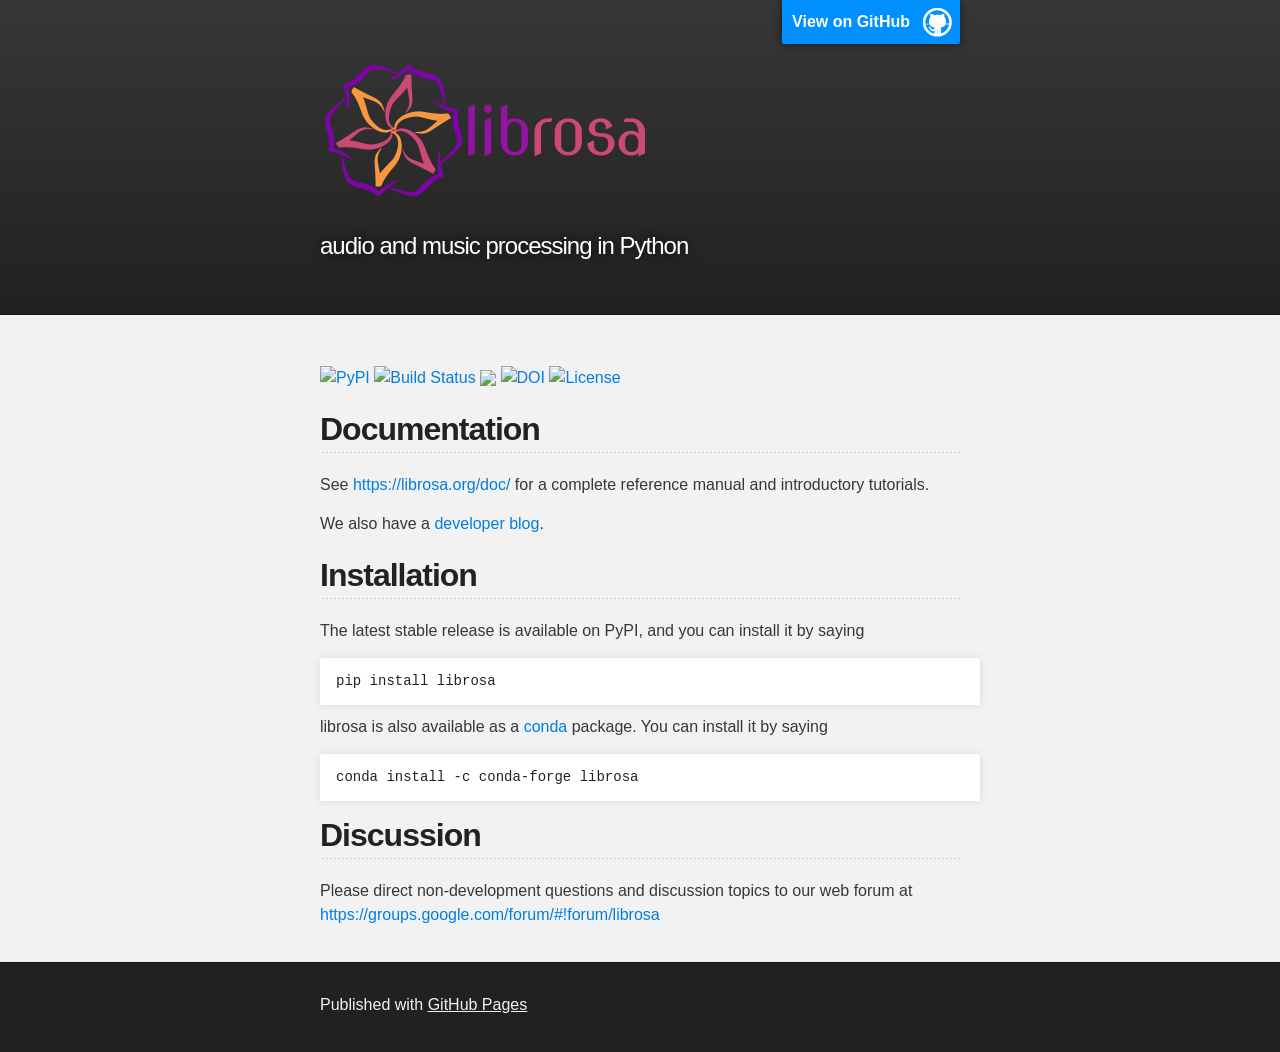
==== index.html @ 3ee2ef2c "updated badges" ====
<!DOCTYPE html>
<html>

  <head>
    <meta charset='utf-8'>
    <meta http-equiv="X-UA-Compatible" content="chrome=1">
    <meta name="description" content="Librosa : audio and music processing in Python">

    <link rel="stylesheet" type="text/css" media="screen" href="stylesheets/stylesheet.css">

    <title>Librosa</title>

<!-- Global site tag (gtag.js) - Google Analytics -->
<script async src="https://www.googletagmanager.com/gtag/js?id=UA-171031946-1"></script>
<script>
  window.dataLayer = window.dataLayer || [];
  function gtag(){dataLayer.push(arguments);}
  gtag('js', new Date());

  gtag('config', 'UA-171031946-1');
</script>
  </head>

  <body>

    <!-- HEADER -->
    <div id="header_wrap" class="outer">
        <header class="inner">
          <a id="forkme_banner" href="https://github.com/librosa">View on GitHub</a>

          <!-- <h1 id="project_title">Librosa</h1> -->
          <img src="images/librosa_logo_text.png" alt="Librosa">
          <h2 id="project_tagline">audio and music processing in Python</h2>

        </header>
    </div>

    <!-- MAIN CONTENT -->
    <div id="main_content_wrap" class="outer">
      <section id="main_content" class="inner">
        <p><a href="https://pypi.python.org/pypi/librosa"><img src="https://img.shields.io/pypi/v/librosa.svg" alt="PyPI"></a>
            <a href="https://github.com/librosa/librosa/actions/workflows/ci.yml"><img src="https://github.com/librosa/librosa/actions/workflows/ci.yml/badge.svg" alt="Build Status"></a>
            <a href="https://codecov.io/gh/librosa/librosa"><img src="https://codecov.io/gh/librosa/librosa/branch/main/graph/badge.svg?token=ULWnUHaIJC"/></a>
            <a href="https://doi.org/10.5281/zenodo.591533"><img src="https://zenodo.org/badge/DOI/10.5281/zenodo.591533.svg" alt="DOI"></a>
            <a href="https://github.com/librosa/librosa/blob/main/LICENSE.md"><img src="https://img.shields.io/pypi/l/librosa.svg" alt="License"></a>
        </p>

<h2>
<a id="documentation" class="anchor" href="#documentation" aria-hidden="true"><span aria-hidden="true" class="octicon octicon-link"></span></a>Documentation</h2>

<p>See <a href="https://librosa.org/doc/">https://librosa.org/doc/</a> for a complete reference manual and introductory tutorials.</p>

<p>We also have a <a href="https://librosa.org/blog/">developer blog</a>.<p>

<h2><a id="installation" class="anchor" href="#installation" aria-hidden="true"><span aria-hidden="true" class="octicon octicon-link"></span></a>Installation</h2>

<p>The latest stable release is available on PyPI, and you can install it by saying </p>

<pre><code>pip install librosa
</code></pre>

<p>librosa is also available as a <a href="https://anaconda.org/">conda</a> package.  You can
install it by saying </p>

<pre><code>conda install -c conda-forge librosa</code></pre>

<h2>
<a id="discussion" class="anchor" href="#discussion" aria-hidden="true"><span aria-hidden="true" class="octicon octicon-link"></span></a>Discussion</h2>

<p>Please direct non-development questions and discussion topics to our web forum at 
<a href="https://groups.google.com/forum/#!forum/librosa">https://groups.google.com/forum/#!forum/librosa</a> </p>
      </section>
    </div>

    <!-- FOOTER  -->
    <div id="footer_wrap" class="outer">
      <footer class="inner">
        <p>Published with <a href="https://pages.github.com">GitHub Pages</a></p>
      </footer>
    </div>

    

  </body>
</html>
---- stylesheets/stylesheet.css ----
/*******************************************************************************
Slate Theme for GitHub Pages
by Jason Costello, @jsncostello
*******************************************************************************/

@import url(github-light.css);

/*******************************************************************************
MeyerWeb Reset
*******************************************************************************/

html, body, div, span, applet, object, iframe,
h1, h2, h3, h4, h5, h6, p, blockquote, pre,
a, abbr, acronym, address, big, cite, code,
del, dfn, em, img, ins, kbd, q, s, samp,
small, strike, strong, sub, sup, tt, var,
b, u, i, center,
dl, dt, dd, ol, ul, li,
fieldset, form, label, legend,
table, caption, tbody, tfoot, thead, tr, th, td,
article, aside, canvas, details, embed,
figure, figcaption, footer, header, hgroup,
menu, nav, output, ruby, section, summary,
time, mark, audio, video {
  margin: 0;
  padding: 0;
  border: 0;
  font: inherit;
  vertical-align: baseline;
}

/* HTML5 display-role reset for older browsers */
article, aside, details, figcaption, figure,
footer, header, hgroup, menu, nav, section {
  display: block;
}

ol, ul {
  list-style: none;
}

table {
  border-collapse: collapse;
  border-spacing: 0;
}

/*******************************************************************************
Theme Styles
*******************************************************************************/

body {
  box-sizing: border-box;
  color:#373737;
  background: #212121;
  font-size: 16px;
  font-family: 'Myriad Pro', Calibri, Helvetica, Arial, sans-serif;
  line-height: 1.5;
  -webkit-font-smoothing: antialiased;
}

h1, h2, h3, h4, h5, h6 {
  margin: 10px 0;
  font-weight: 700;
  color:#222222;
  font-family: 'Lucida Grande', 'Calibri', Helvetica, Arial, sans-serif;
  letter-spacing: -1px;
}

h1 {
  font-size: 36px;
  font-weight: 700;
}

h2 {
  padding-bottom: 10px;
  font-size: 32px;
  background: url('../images/bg_hr.png') repeat-x bottom;
}

h3 {
  font-size: 24px;
}

h4 {
  font-size: 21px;
}

h5 {
  font-size: 18px;
}

h6 {
  font-size: 16px;
}

p {
  margin: 10px 0 15px 0;
}

footer p {
  color: #f2f2f2;
}

a {
  text-decoration: none;
  color: #007edf;
  text-shadow: none;

  transition: color 0.5s ease;
  transition: text-shadow 0.5s ease;
  -webkit-transition: color 0.5s ease;
  -webkit-transition: text-shadow 0.5s ease;
  -moz-transition: color 0.5s ease;
  -moz-transition: text-shadow 0.5s ease;
  -o-transition: color 0.5s ease;
  -o-transition: text-shadow 0.5s ease;
  -ms-transition: color 0.5s ease;
  -ms-transition: text-shadow 0.5s ease;
}

a:hover, a:focus {text-decoration: underline;}

footer a {
  color: #F2F2F2;
  text-decoration: underline;
}

em {
  font-style: italic;
}

strong {
  font-weight: bold;
}

img {
  position: relative;
  margin: 0 auto;
  max-width: 739px;
  padding: 5px;
  margin: 10px 0 10px 0;
  /*
  border: 1px solid #ebebeb;

  box-shadow: 0 0 5px #ebebeb;
  -webkit-box-shadow: 0 0 5px #ebebeb;
  -moz-box-shadow: 0 0 5px #ebebeb;
  -o-box-shadow: 0 0 5px #ebebeb;
  -ms-box-shadow: 0 0 5px #ebebeb; */
}

p img {
  display: inline;
  margin: 0;
  padding: 0;
  vertical-align: middle;
  text-align: center;
  border: none;
}

pre, code {
  width: 100%;
  color: #222;
  background-color: #fff;

  font-family: Monaco, "Bitstream Vera Sans Mono", "Lucida Console", Terminal, monospace;
  font-size: 14px;

  border-radius: 2px;
  -moz-border-radius: 2px;
  -webkit-border-radius: 2px;
}

pre {
  width: 100%;
  padding: 10px;
  box-shadow: 0 0 10px rgba(0,0,0,.1);
  overflow: auto;
}

code {
  padding: 3px;
  margin: 0 3px;
  box-shadow: 0 0 10px rgba(0,0,0,.1);
}

pre code {
  display: block;
  box-shadow: none;
}

blockquote {
  color: #666;
  margin-bottom: 20px;
  padding: 0 0 0 20px;
  border-left: 3px solid #bbb;
}


ul, ol, dl {
  margin-bottom: 15px
}

ul {
  list-style-position: inside;
  list-style: disc;
  padding-left: 20px;
}

ol {
  list-style-position: inside;
  list-style: decimal;
  padding-left: 20px;
}

dl dt {
  font-weight: bold;
}

dl dd {
  padding-left: 20px;
  font-style: italic;
}

dl p {
  padding-left: 20px;
  font-style: italic;
}

hr {
  height: 1px;
  margin-bottom: 5px;
  border: none;
  background: url('../images/bg_hr.png') repeat-x center;
}

table {
  border: 1px solid #373737;
  margin-bottom: 20px;
  text-align: left;
 }

th {
  font-family: 'Lucida Grande', 'Helvetica Neue', Helvetica, Arial, sans-serif;
  padding: 10px;
  background: #373737;
  color: #fff;
 }

td {
  padding: 10px;
  border: 1px solid #373737;
 }

form {
  background: #f2f2f2;
  padding: 20px;
}

/*******************************************************************************
Full-Width Styles
*******************************************************************************/

.outer {
  width: 100%;
}

.inner {
  position: relative;
  max-width: 640px;
  padding: 20px 10px;
  margin: 0 auto;
}

#forkme_banner {
  display: block;
  position: absolute;
  top:0;
  right: 10px;
  z-index: 10;
  padding: 10px 50px 10px 10px;
  color: #fff;
  background: url('../images/blacktocat.png') #0090ff no-repeat 95% 50%;
  font-weight: 700;
  box-shadow: 0 0 10px rgba(0,0,0,.5);
  border-bottom-left-radius: 2px;
  border-bottom-right-radius: 2px;
}

#header_wrap {
  background: #212121;
  background: -moz-linear-gradient(top, #373737, #212121);
  background: -webkit-linear-gradient(top, #373737, #212121);
  background: -ms-linear-gradient(top, #373737, #212121);
  background: -o-linear-gradient(top, #373737, #212121);
  background: linear-gradient(top, #373737, #212121);
}

#header_wrap .inner {
  padding: 50px 10px 30px 10px;
}

#project_title {
  margin: 0;
  color: #fff;
  font-size: 42px;
  font-weight: 700;
  text-shadow: #111 0px 0px 10px;
}

#project_tagline {
  color: #fff;
  font-size: 24px;
  font-weight: 300;
  background: none;
  text-shadow: #111 0px 0px 10px;
}

#downloads {
  position: absolute;
  width: 210px;
  z-index: 10;
  bottom: -40px;
  right: 0;
  height: 70px;
  background: url('../images/icon_download.png') no-repeat 0% 90%;
}

.zip_download_link {
  display: block;
  float: right;
  width: 90px;
  height:70px;
  text-indent: -5000px;
  overflow: hidden;
  background: url(../images/sprite_download.png) no-repeat bottom left;
}

.tar_download_link {
  display: block;
  float: right;
  width: 90px;
  height:70px;
  text-indent: -5000px;
  overflow: hidden;
  background: url(../images/sprite_download.png) no-repeat bottom right;
  margin-left: 10px;
}

.zip_download_link:hover {
  background: url(../images/sprite_download.png) no-repeat top left;
}

.tar_download_link:hover {
  background: url(../images/sprite_download.png) no-repeat top right;
}

#main_content_wrap {
  background: #f2f2f2;
  border-top: 1px solid #111;
  border-bottom: 1px solid #111;
}

#main_content {
  padding-top: 40px;
}

#footer_wrap {
  background: #212121;
}



/*******************************************************************************
Small Device Styles
*******************************************************************************/

@media screen and (max-width: 480px) {
  body {
    font-size:14px;
  }

  #downloads {
    display: none;
  }

  .inner {
    min-width: 320px;
    max-width: 480px;
  }

  #project_title {
  font-size: 32px;
  }

  h1 {
    font-size: 28px;
  }

  h2 {
    font-size: 24px;
  }

  h3 {
    font-size: 21px;
  }

  h4 {
    font-size: 18px;
  }

  h5 {
    font-size: 14px;
  }

  h6 {
    font-size: 12px;
  }

  code, pre {
    min-width: 320px;
    max-width: 480px;
    font-size: 11px;
  }

}
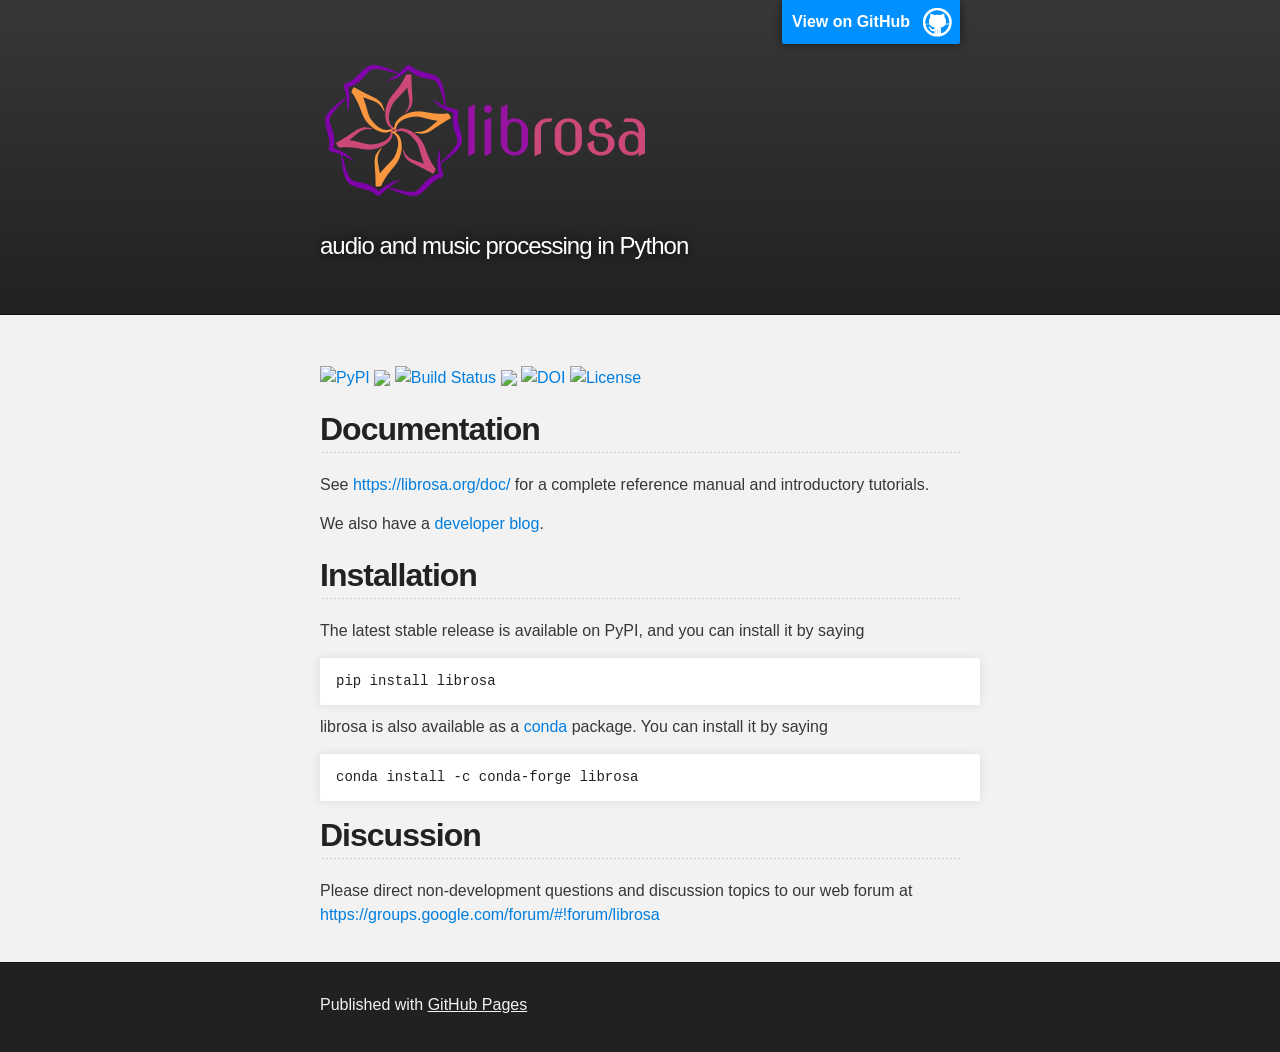
==== commit 5307212b: "added condaforge badge" ====
--- a/index.html
+++ b/index.html
@@ -39,6 +39,7 @@
     <div id="main_content_wrap" class="outer">
       <section id="main_content" class="inner">
         <p><a href="https://pypi.python.org/pypi/librosa"><img src="https://img.shields.io/pypi/v/librosa.svg" alt="PyPI"></a>
+            <a href="https://anaconda.org/conda-forge/librosa"> <img src="https://anaconda.org/conda-forge/librosa/badges/version.svg" /> </a>
             <a href="https://github.com/librosa/librosa/actions/workflows/ci.yml"><img src="https://github.com/librosa/librosa/actions/workflows/ci.yml/badge.svg" alt="Build Status"></a>
             <a href="https://codecov.io/gh/librosa/librosa"><img src="https://codecov.io/gh/librosa/librosa/branch/main/graph/badge.svg?token=ULWnUHaIJC"/></a>
             <a href="https://doi.org/10.5281/zenodo.591533"><img src="https://zenodo.org/badge/DOI/10.5281/zenodo.591533.svg" alt="DOI"></a>
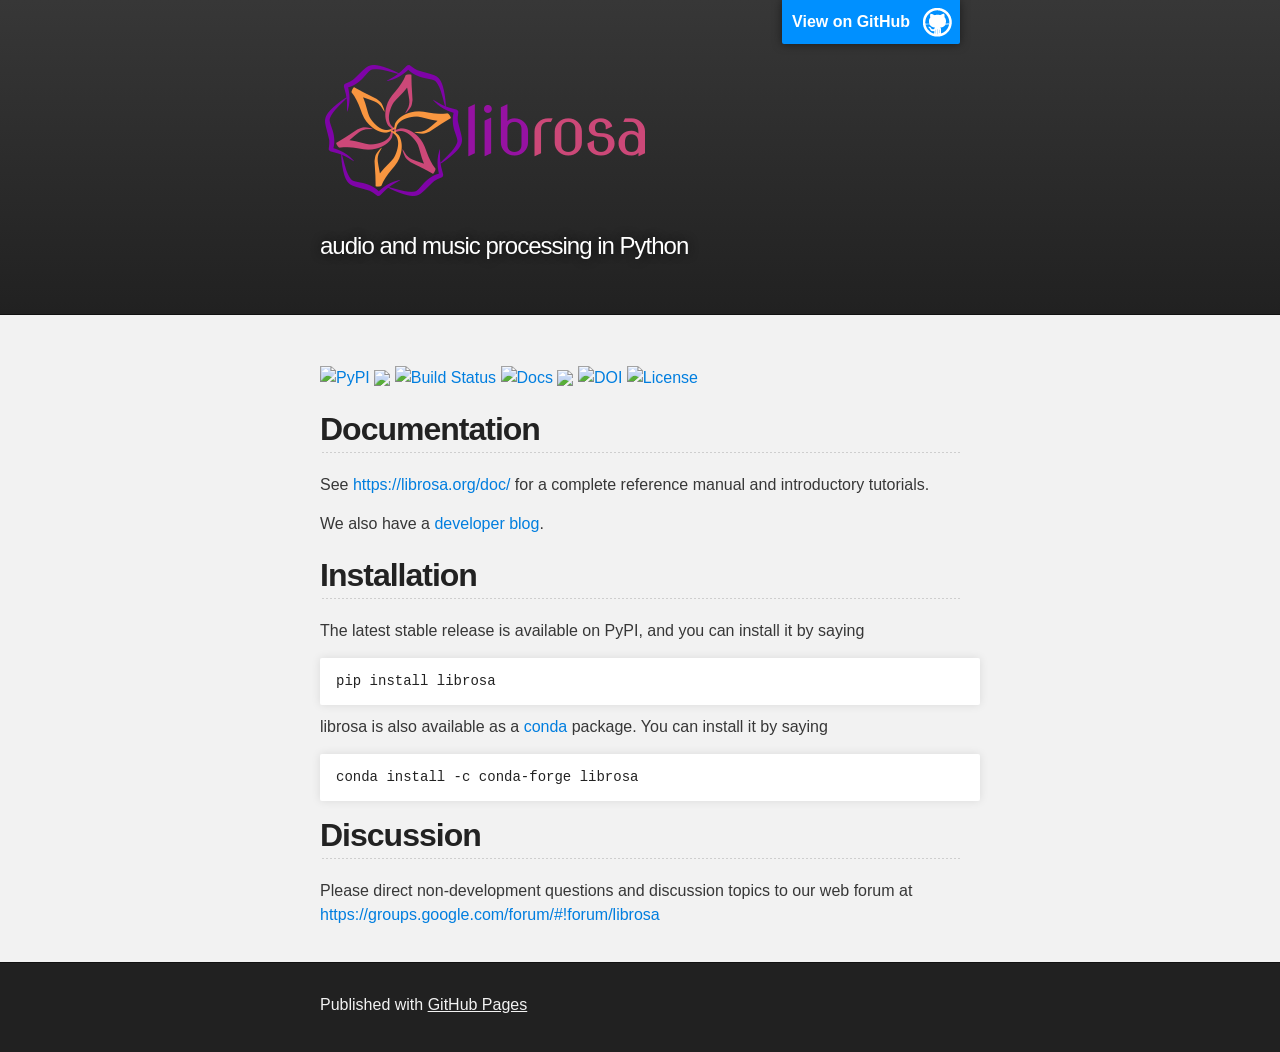
==== commit 9d2c0612: "Added doc build status badge" ====
--- a/index.html
+++ b/index.html
@@ -41,6 +41,7 @@
         <p><a href="https://pypi.python.org/pypi/librosa"><img src="https://img.shields.io/pypi/v/librosa.svg" alt="PyPI"></a>
             <a href="https://anaconda.org/conda-forge/librosa"> <img src="https://anaconda.org/conda-forge/librosa/badges/version.svg" /> </a>
             <a href="https://github.com/librosa/librosa/actions/workflows/ci.yml"><img src="https://github.com/librosa/librosa/actions/workflows/ci.yml/badge.svg" alt="Build Status"></a>
+            <a href="https://github.com/librosa/librosa/actions/workflows/docs.yml"><img src="https://github.com/librosa/librosa/actions/workflows/docs.yml/badge.svg" alt="Docs"></a>
             <a href="https://codecov.io/gh/librosa/librosa"><img src="https://codecov.io/gh/librosa/librosa/branch/main/graph/badge.svg?token=ULWnUHaIJC"/></a>
             <a href="https://doi.org/10.5281/zenodo.591533"><img src="https://zenodo.org/badge/DOI/10.5281/zenodo.591533.svg" alt="DOI"></a>
             <a href="https://github.com/librosa/librosa/blob/main/LICENSE.md"><img src="https://img.shields.io/pypi/l/librosa.svg" alt="License"></a>
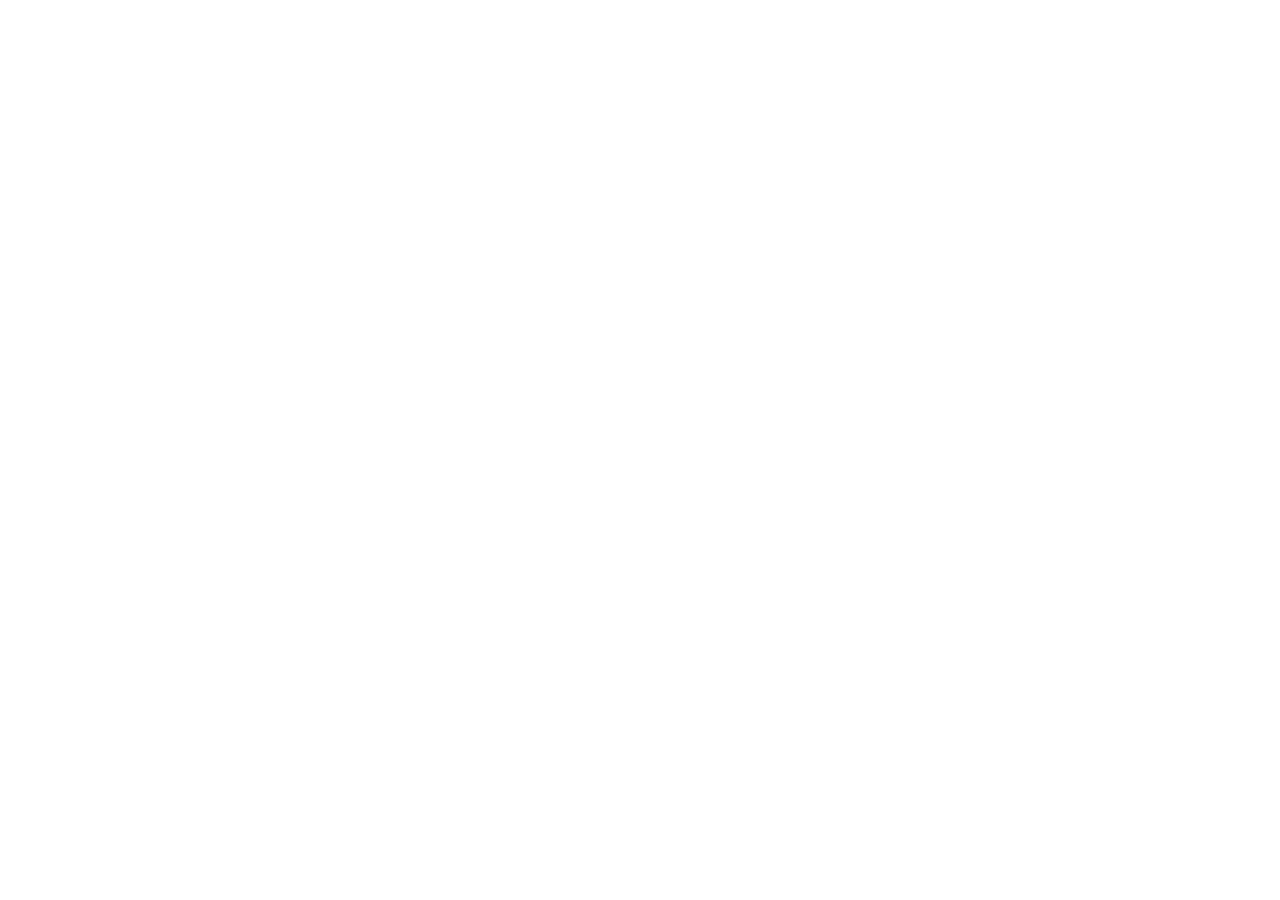
==== commit 9fbe7b10: "Redirect GitHub Pages site to /doc" ====
--- a/index.html
+++ b/index.html
@@ -1,87 +1,16 @@
-<!DOCTYPE html>
-<html>
-
+<!doctype html>
+<html lang="en">
   <head>
-    <meta charset='utf-8'>
-    <meta http-equiv="X-UA-Compatible" content="chrome=1">
-    <meta name="description" content="Librosa : audio and music processing in Python">
-
-    <link rel="stylesheet" type="text/css" media="screen" href="stylesheets/stylesheet.css">
-
-    <title>Librosa</title>
-
-<!-- Global site tag (gtag.js) - Google Analytics -->
-<script async src="https://www.googletagmanager.com/gtag/js?id=UA-171031946-1"></script>
-<script>
-  window.dataLayer = window.dataLayer || [];
-  function gtag(){dataLayer.push(arguments);}
-  gtag('js', new Date());
-
-  gtag('config', 'UA-171031946-1');
-</script>
+    <meta charset="utf-8">
+    <title>Redirecting to librosa documentation</title>
+    <link rel="canonical" href="https://librosa.org/doc">
+    <meta http-equiv="refresh" content="0; url=https://librosa.org/doc">
+    <meta name="robots" content="noindex">
+    <script>
+      window.location.replace("https://librosa.org/doc" + window.location.search + window.location.hash);
+    </script>
   </head>
-
   <body>
-
-    <!-- HEADER -->
-    <div id="header_wrap" class="outer">
-        <header class="inner">
-          <a id="forkme_banner" href="https://github.com/librosa">View on GitHub</a>
-
-          <!-- <h1 id="project_title">Librosa</h1> -->
-          <img src="images/librosa_logo_text.png" alt="Librosa">
-          <h2 id="project_tagline">audio and music processing in Python</h2>
-
-        </header>
-    </div>
-
-    <!-- MAIN CONTENT -->
-    <div id="main_content_wrap" class="outer">
-      <section id="main_content" class="inner">
-        <p><a href="https://pypi.python.org/pypi/librosa"><img src="https://img.shields.io/pypi/v/librosa.svg" alt="PyPI"></a>
-            <a href="https://anaconda.org/conda-forge/librosa"> <img src="https://anaconda.org/conda-forge/librosa/badges/version.svg" /> </a>
-            <a href="https://github.com/librosa/librosa/actions/workflows/ci.yml"><img src="https://github.com/librosa/librosa/actions/workflows/ci.yml/badge.svg" alt="Build Status"></a>
-            <a href="https://github.com/librosa/librosa/actions/workflows/docs.yml"><img src="https://github.com/librosa/librosa/actions/workflows/docs.yml/badge.svg" alt="Docs"></a>
-            <a href="https://codecov.io/gh/librosa/librosa"><img src="https://codecov.io/gh/librosa/librosa/branch/main/graph/badge.svg?token=ULWnUHaIJC"/></a>
-            <a href="https://doi.org/10.5281/zenodo.591533"><img src="https://zenodo.org/badge/DOI/10.5281/zenodo.591533.svg" alt="DOI"></a>
-            <a href="https://github.com/librosa/librosa/blob/main/LICENSE.md"><img src="https://img.shields.io/pypi/l/librosa.svg" alt="License"></a>
-        </p>
-
-<h2>
-<a id="documentation" class="anchor" href="#documentation" aria-hidden="true"><span aria-hidden="true" class="octicon octicon-link"></span></a>Documentation</h2>
-
-<p>See <a href="https://librosa.org/doc/">https://librosa.org/doc/</a> for a complete reference manual and introductory tutorials.</p>
-
-<p>We also have a <a href="https://librosa.org/blog/">developer blog</a>.<p>
-
-<h2><a id="installation" class="anchor" href="#installation" aria-hidden="true"><span aria-hidden="true" class="octicon octicon-link"></span></a>Installation</h2>
-
-<p>The latest stable release is available on PyPI, and you can install it by saying </p>
-
-<pre><code>pip install librosa
-</code></pre>
-
-<p>librosa is also available as a <a href="https://anaconda.org/">conda</a> package.  You can
-install it by saying </p>
-
-<pre><code>conda install -c conda-forge librosa</code></pre>
-
-<h2>
-<a id="discussion" class="anchor" href="#discussion" aria-hidden="true"><span aria-hidden="true" class="octicon octicon-link"></span></a>Discussion</h2>
-
-<p>Please direct non-development questions and discussion topics to our web forum at 
-<a href="https://groups.google.com/forum/#!forum/librosa">https://groups.google.com/forum/#!forum/librosa</a> </p>
-      </section>
-    </div>
-
-    <!-- FOOTER  -->
-    <div id="footer_wrap" class="outer">
-      <footer class="inner">
-        <p>Published with <a href="https://pages.github.com">GitHub Pages</a></p>
-      </footer>
-    </div>
-
-    
-
+    <p>Redirecting to <a href="https://librosa.org/doc">https://librosa.org/doc</a>...</p>
   </body>
 </html>
